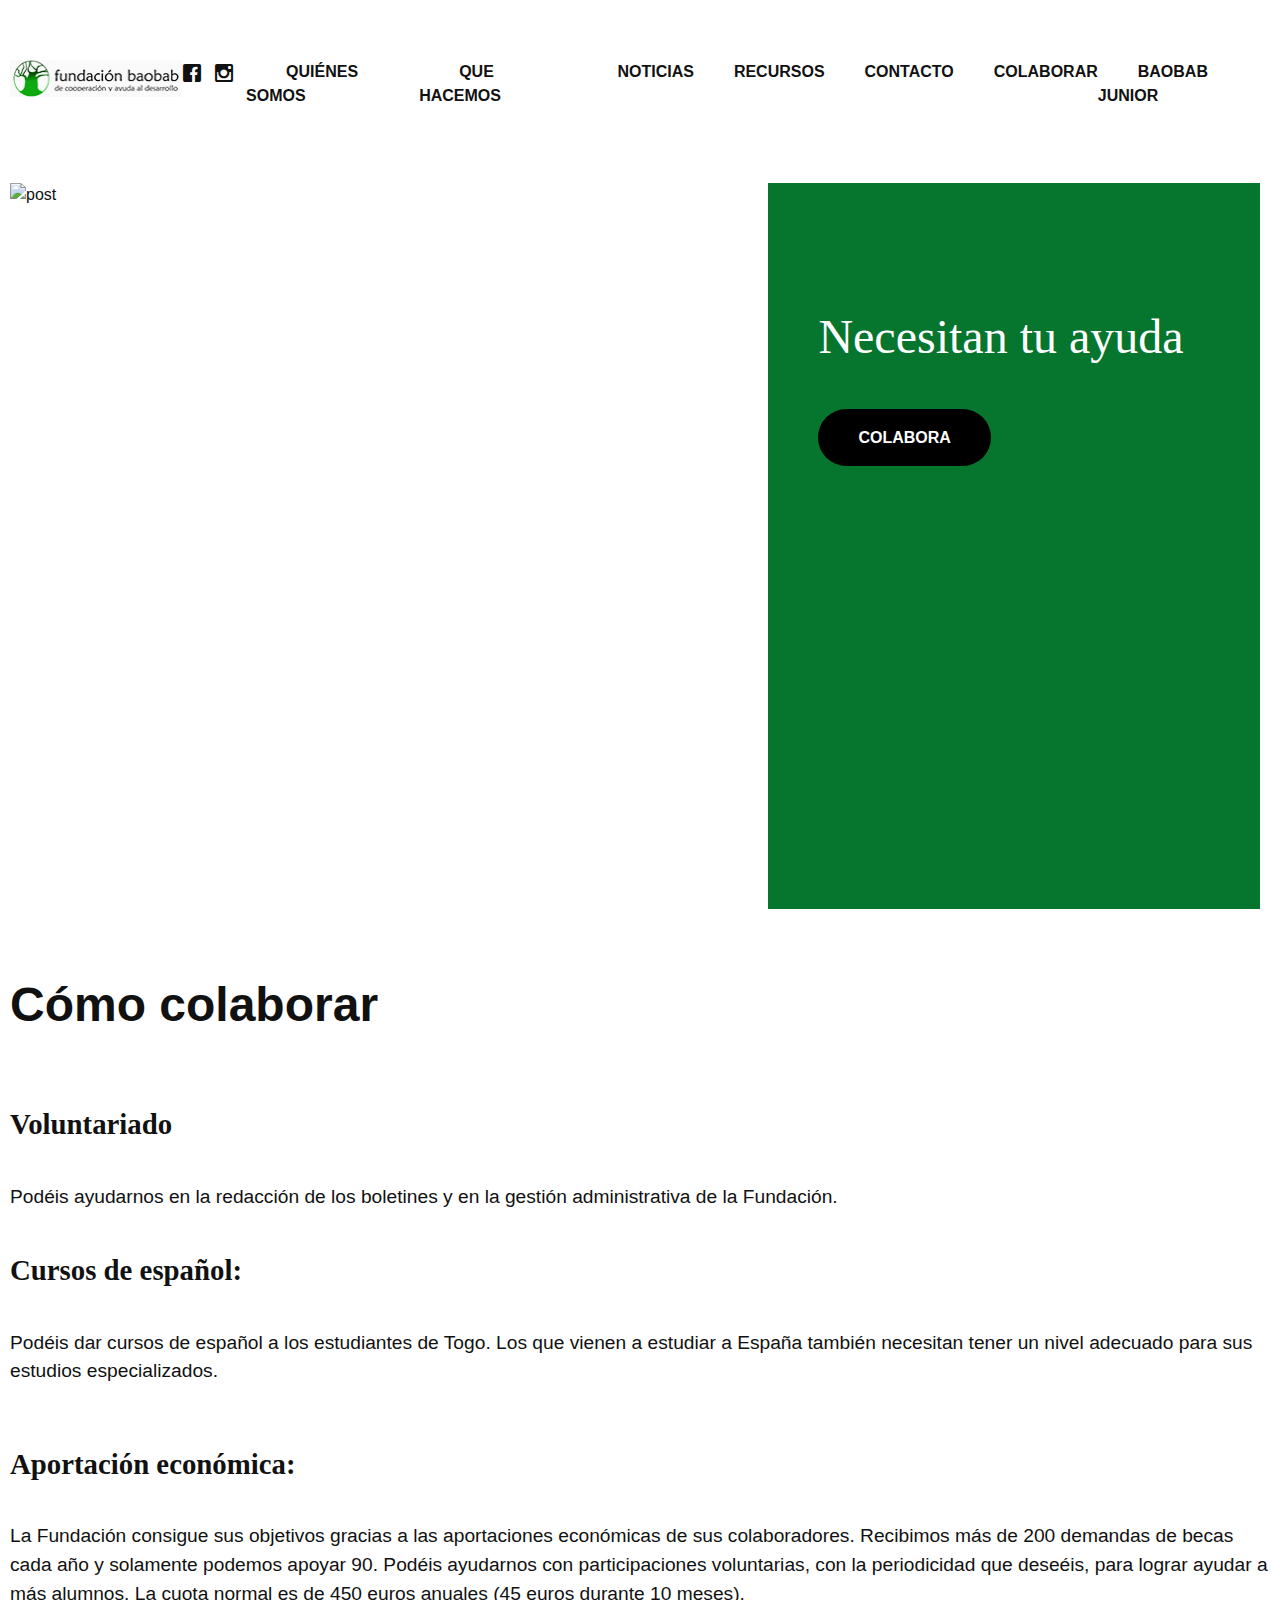
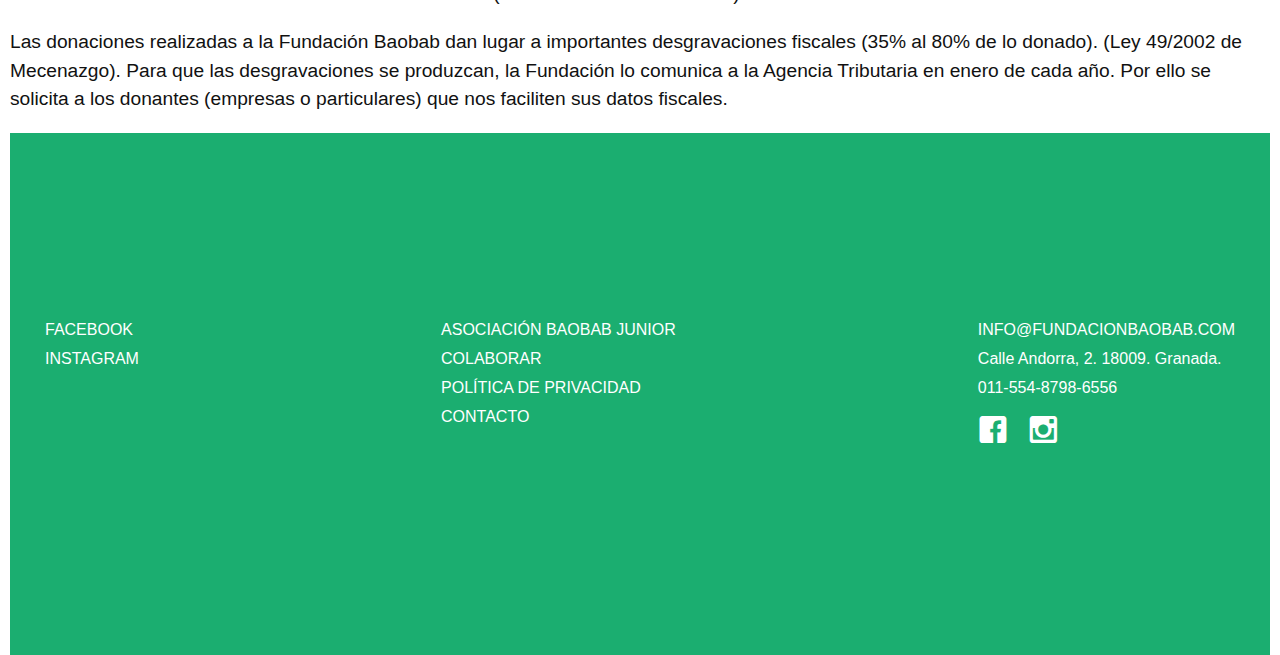
==== colaborar.html @ 666ff0b3 "muchos cambios" ====
<!DOCTYPE html>
<html>
<head>
	<title>Fundación Baobab</title>

    <meta charset="utf-8">
    <meta http-equiv="X-UA-Compatible" content="IE=edge">
    <meta name="viewport" content="width=device-width, initial-scale=1.0">
    <meta name="format-detection" content="telephone=no">
    <meta name="apple-mobile-web-app-capable" content="yes">
    <meta name="author" content="TemplatesJungle">
    <meta name="keywords" content="magazine, blog, lifestyle">
    <meta name="description" content="Fundación Baobab">

    <link rel="stylesheet" type="text/css" href="css/normalize.css">
	<link rel="stylesheet" type="text/css" href="icomoon/icomoon.css">
	<link rel="stylesheet" type="text/css" href="fonts/fonts.css">
	<link rel="stylesheet" type="text/css" href="css/main.css">
    <link href="https://cdn.jsdelivr.net/npm/bootstrap@5.3.2/dist/css/bootstrap.min.css" rel="stylesheet" integrity="sha384-T3c6CoIi6uLrA9TneNEoa7RxnatzjcDSCmG1MXxSR1GAsXEV/Dwwykc2MPK8M2HN" crossorigin="anonymous">
	<!-- script
	================================================== -->
	<script src="js/modernizr.js"></script>

</head>
<body>

<div id="entire-wrapper">
	<header id="header">
		<div class="container">
			<div class="row">
				<div class="header-wrap">
					<div class="top-left">
						<div class="main-logo">
							<a href="index.html">
								<img src="images/logo1.jpg" alt="logo">
							</a>
						</div><!--main-logo-->
						<div class="social-links">
							<ul>
								<li>
									<a href="#">
										<i class="icon icon-facebook"></i>
									</a>
								</li>

								<li>
									<a href="#"><i class="icon icon-instagram"></i>
									</a>
								</li>


							</ul>
						</div><!--social-links-->
					</div><!--top-left-->
					<nav id="navbar" class="header-nav">
						<div class="header-menu">	
							<ul class="nav-menu nav-hvr">

							
								<li class="nav-item">
									<a href="index.html#fundacion" class="nav-link" >Quiénes somos</a>
								</li>
								<li class="nav-item">
									<a href="index.html#hacemos" class="nav-link" >Que hacemos</a>
								</li>
								<li class="nav-item">
									<a href="index.html#noticias" class="nav-link">Noticias</a>
								</li>
								<li class="nav-item">
									<a href="index.html#recursos" class="nav-link" >Recursos</a>
								</li>
								<li class="nav-item">
									<a href="index.html#contacto" class="nav-link">Contacto</a>
								</li>
								<li class="nav-item">
									<a href="colaborar.html" data-hover="Donación" class="nav-link">Colaborar</a>
								</li>
								<li class="nav-item">
									<a href="index.html#asociacion"  class="nav-link">Baobab Junior</a>
								</li>
								<!-- <li class="nav-item">
									<a href="https://templatesjungle.gumroad.com/l/lifestyle-magazine-html-template" data-hover="GET PRO" class="nav-link"> GET PRO </a>
								</li> -->
							</ul>

				            <div class="hamburger">
				                <span class="bar"></span>
				                <span class="bar"></span>
				                <span class="bar"></span>
				            </div>

						</div><!--header-menu-->
					</nav>
				</div><!--header-wrap-->
			</div>
		</div><!--container-->
	</header>

	<section id="about-page">
		<div class="container">
			<div class="abp-post-wrap">
				<div class="row">
					<figure>
						<img src="images/baobab1.jpg" alt="post">
					</figure>
					<div class="abp-post-content" style="background-color: #06752E;color:white">
							<h3>Necesitan tu ayuda</h3>
							<!-- <p>Let’s Discover more about yournext destination</p> -->
							<div class="btn-wrap">
								<a href="#" class="btn-accent btn-pill">COLABORA</a>
							</div>
					</div><!--abp-post-content-->
				</div>		
			</div>
		</div>
	</section>

	<section id="colaborar">
		<div class="container">
			<div class="row">
					<h2 class="section-title" >Cómo colaborar</h2>
					<div class="col-md-6">
						<h4><strong>Voluntariado</strong></h4>
						<p>Podéis ayudarnos en la redacción de los boletines y en la gestión administrativa de la Fundación.</p>
						<h4><strong>Cursos de español:</strong>  </h4>
						<p>Podéis dar cursos de español a los estudiantes de Togo. Los que vienen a estudiar a España también necesitan tener un nivel adecuado para sus estudios especializados.</p>
					</div>
					<div class="col-md-6">				
						<h4><strong> Aportación económica:</strong></h4>
						 <p>La Fundación consigue sus objetivos gracias a las aportaciones económicas de sus colaboradores. Recibimos más de 200 demandas de becas cada año y solamente podemos apoyar 90. Podéis ayudarnos con participaciones voluntarias, con la periodicidad que deseéis, para lograr ayudar a más alumnos. La cuota normal es de 450 euros anuales (45 euros durante 10 meses).</p>
						<p>Las donaciones realizadas a la Fundación Baobab dan lugar a importantes desgravaciones fiscales (35% al 80% de lo donado).  (Ley 49/2002 de Mecenazgo). Para que las desgravaciones se produzcan, la Fundación lo comunica a la Agencia Tributaria en enero de cada año.  Por ello se solicita a los donantes (empresas o particulares) que nos faciliten sus datos fiscales.</p>
					</div>

			</div>
		  </div>
	</section>
	

<footer id="footer">
	<div class="container">
		<div class="footer-content">
			<div class="footer-menu social-media">
				<ul>
					<li><a href="#">facebook</a></li>
					<li><a href="#">instagram</a></li>
				</ul>
			</div>

			<div class="footer-menu">
				<ul>
					<li><a href="index.html#asociacion">Asociación Baobab Junior</a></li>
					<li><a href="colaborar.html">Colaborar</a></li>
					<li><a href="#">Política de privacidad</a></li>
					<!-- <li><a href="#">Term</a></li> -->
					<li><a href="index.html#contacto">Contacto</a></li>
				</ul>
			</div>


			<div class="footer-menu">
				<ul class="address">
					<li><a href="#">info@fundacionbaobab.com</a></li>
					<li>Calle Andorra, 2. 18009. Granada.</li>
					<li>011-554-8798-6556</li>
				</ul>
				<div class="social-links">
					<ul>
						<li>
							<a href="#">
								<i class="icon icon-facebook"></i>
							</a>
						</li>

						<li>
							<a href="#"><i class="icon icon-instagram"></i>
							</a>
						</li>

					</ul>
				</div><!--social-links-->
			</div>
		</div><!--footer-content-->
	</div>
</footer>

<script src="js/jquery-1.11.0.min.js"></script>
<script type="text/javascript" src="js/script.js"></script>

</body>
</html>
---- icomoon/icomoon.css ----
@font-face {
  font-family: 'icomoon';
  src:  url('fonts/icomoon.eot?pslwzb');
  src:  url('fonts/icomoon.eot?pslwzb#iefix') format('embedded-opentype'),
    url('fonts/icomoon.ttf?pslwzb') format('truetype'),
    url('fonts/icomoon.woff?pslwzb') format('woff'),
    url('fonts/icomoon.svg?pslwzb#icomoon') format('svg');
  font-weight: normal;
  font-style: normal;
  font-display: block;
}

[class^="icon-"], [class*=" icon-"] {
  /* use !important to prevent issues with browser extensions that change fonts */
  font-family: 'icomoon' !important;
  speak: never;
  font-style: normal;
  font-weight: normal;
  font-variant: normal;
  text-transform: none;
  line-height: 1;

  /* Better Font Rendering =========== */
  -webkit-font-smoothing: antialiased;
  -moz-osx-font-smoothing: grayscale;
}

.icon-th-menu:before {
  content: "\e906";
}
.icon-arrow-right:before {
  content: "\e900";
}
.icon-arrow-left:before {
  content: "\e901";
}
.icon-skype:before {
  content: "\e902";
}
.icon-facebook:before {
  content: "\e903";
}
.icon-instagram:before {
  content: "\e904";
}
.icon-twitter:before {
  content: "\e907";
}
---- fonts/fonts.css ----
/*! Generated by Font Squirrel (https://www.fontsquirrel.com) on July 18, 2021 */



@font-face {
    font-family: 'futurabold';
    src: url('futura_bold_font.woff2') format('woff2'),
         url('futura_bold_font.woff') format('woff');
    font-weight: normal;
    font-style: normal;

}




@font-face {
    font-family: 'futurabook';
    src: url('futura_book_font.woff2') format('woff2'),
         url('futura_book_font.woff') format('woff');
    font-weight: normal;
    font-style: normal;

}




@font-face {
    font-family: 'futuraextra_black';
    src: url('futura_extra_black_font.woff2') format('woff2'),
         url('futura_extra_black_font.woff') format('woff');
    font-weight: normal;
    font-style: normal;

}




@font-face {
    font-family: 'futuraheavy';
    src: url('futura_heavy_font.woff2') format('woff2'),
         url('futura_heavy_font.woff') format('woff');
    font-weight: normal;
    font-style: normal;

}




@font-face {
    font-family: 'futuralight';
    src: url('futura_light_bt.woff2') format('woff2'),
         url('futura_light_bt.woff') format('woff');
    font-weight: normal;
    font-style: normal;

}




@font-face {
    font-family: 'futuralight';
    src: url('futura_light_font.woff2') format('woff2'),
         url('futura_light_font.woff') format('woff');
    font-weight: normal;
    font-style: normal;

}




@font-face {
    font-family: 'futuramedium';
    src: url('futura_medium_bt.woff2') format('woff2'),
         url('futura_medium_bt.woff') format('woff');
    font-weight: normal;
    font-style: normal;

}




@font-face {
    font-family: 'futuramedium';
    src: url('futura_medium_condensed_bt.woff2') format('woff2'),
         url('futura_medium_condensed_bt.woff') format('woff');
    font-weight: normal;
    font-style: normal;

}
---- css/main.css ----
/*
Theme Name: LifeStyle Magazine
Theme URI: https://templatesjungle.com/
Author: TemplatesJungle
Author URI: https://templatesjungle.com/
Description: LifeStyle Magazine is specially designed product packaged for Life Style bloggers.
Version: 1.1
*/

/*--------------------------------------------------------------
/** 1. Base Styles
--------------------------------------------------------------*/
*,
*::before,
*::after {
  -webkit-box-sizing: border-box;
  -moz-box-sizing: border-box;
  box-sizing: border-box;
}

html {
  box-sizing: border-box;
}

body {
  font-family: "Futura", sans-serif;
  font-size: 16px;
  line-height: 1.5;
  color: #111;
}

body.no-scroll {
  overflow: hidden;
}

section {
  position: relative;
}

a {
  color: #111;
  text-decoration: none !important;
}

a:hover {
  text-decoration: none;
}

ul,
ol {
  margin-top: 0;
  margin-bottom: 10px;
  margin-left: 0;
  padding: 0;
  list-style: none;
}

ul ul,
ol ul,
ul ol,
ol ol {
  margin-top: 5px;
  margin-bottom: 0;
}

ul li,
ol li {
  margin-bottom: 5px;
  outline: 0;
}

ul li.active a {
  color: #daa556;
}

ul li:last-child,
ol li:last-child {
  margin-bottom: 0;
}

dl {
  margin-top: 0;
  margin-bottom: 2rem;
}

dt,
dd {
  line-height: 1.42857143;
}

dt {
  font-weight: bold;
}

dd {
  margin-left: 0;
}

button,
input,
select,
textarea {
  font-family: inherit;
  font-size: inherit;
  line-height: inherit;
  outline: 0;
}

figure {
  margin: 0;
}

img {
  display: inline-block;
  border: 0;
  max-width: 100%;
  height: auto;
  vertical-align: middle;
}

::selection {
  background:white;
  color: #54595F;
  text-shadow: none;
}

::-moz-selection {
  background:white;
  color: #54595F;
  text-shadow: none;
}

::-webkit-input-placeholder {
  color: #000;
  /* WebKit browsers */
  -webkit-transition: color .2s;
  transition: color .2s;
}

::-moz-placeholder {
  color: #000;
  /* Mozilla Firefox 19+ */
  -webkit-transition: color .2s;
  transition: color .2s;
}

:-ms-input-placeholder {
  color: #000;
  /* Internet Explorer 10+ */
  -webkit-transition: color .2s;
  transition: color .2s;
}

::placeholder {
  color: #000;
  -webkit-transition: color .2s;
  transition: color .2s;
}

/* - Floating & Alignment
------------------------------------------------------------- */
.align-left {
  float: left;
  text-align: left;
}

.align-right {
  float: right;
  text-align: right;
}

.align-center {
  display: block;
  margin-left: auto;
  margin-right: auto;
  text-align: center;
}

/*--------------------------------------------------------------
/** 3. Typography
--------------------------------------------------------------*/

h1,
.h1,
h2,
.h2,
h3,
.h3,
h4,
.h4,
h5,
.h5,
h6,
.h6 {
  font-family: 'Playfair Display';
  line-height: 1.2;
}

h1,
h2,
h3 {
  margin: 0 0 25px;
}

h5,
h6 {
  letter-spacing: 1px;
}

h1,
.h1 {
  font-size: 2.5em;
  line-height: 1.4;
}

h2,
.h2 {
  font-family: 'Futura', Roboto, sans-serif;
  font-size: 1.5em;
  line-height: 1.4;
}

h3,
.h3 {
  font-size: 1.4em;
  line-height: 1.4;
}

h4,
.h4 {
  font-size: 1.1em;
  line-height: 1.4;
}

h5,
.h5 {
  font-size: .83em;
  line-height: 1.25;
}

h6,
.h6 {
  font-size: .67em;
  line-height: 1.1;
}

h1 small,
h2 small,
h3 small,
h4 small,
h5 small,
h6 small {
  font-size: 75%;
}

h1 a,
h2 a,
h3 a,
h4 a,
h5 a,
h6 a {
  font-weight: inherit;
  color: inherit;
  text-decoration: none;
}

p {
  font-size: 14px;
}

p,
ul,
ol,
dl,
table,
fieldset,
blockquote,
address,
pre {}

p:empty {
  display: none;
}

small {
  font-size: 85%;
}

mark {
  background-color: #fcf8e3;
  padding: 0.28rem;
}

dfn,
cite,
em,
i {
  font-style: italic;
}

code,
kbd,
var {
  font-size: 14px;
}

code {
  background-color: #f9f2f4;
}

abbr {
  border-bottom: 0.1px dotted #666;
  cursor: help;
}


/*--------------------------------------------------------------
This is main CSS file that contains custom style rules used in this template
--------------------------------------------------------------*/

/* - Button
------------------------------------------------------------- */
.btn-wrap {
  padding-top: 35px;
}

.btn-wrap a {
  font-weight: 700;
  text-transform: uppercase;
  padding: 20px 40px;
}

.btn-accent {
  background-color: #000;
  color: #fff;
}

.btn-accent:hover {
  background-color: #e9663c;
}

.btn-orange {
  background-color: #e9663c;
  color: #fff;
}

.btn-orange:hover {
  background-color: #c56a4d;
  color: #fff;
}

.btn-submit {
  width: 100%;
  font-weight: 500;
  letter-spacing: 4px;
  padding: 1.6em 0;
}

.btn-pill {
  border-radius: 50px;
}


/*--- Image Hover Effects
-----------------------------------------------*/
.grid figure {
  overflow: hidden;
  background: #111;
  cursor: pointer;
}

.grid figure img {
  position: relative;
  display: block;
  min-height: 100%;
  max-width: 100%;
  opacity: 0.8;
  object-fit: cover;
}

figure.effect-zoom-out img {
  opacity: 1;
  -webkit-transition: opacity 0.45s, -webkit-transform 0.45s;
  transition: opacity 0.45s, transform 0.45s;
  -webkit-transform: translate3d(-15px, 0, 0) scale(1.12);
  transform: translate3d(-15px, 0, 0) scale(1.12);
  -webkit-backface-visibility: hidden;
  backface-visibility: hidden;
}

figure.effect-zoom-out:hover img {
  opacity: 0.5;
  -webkit-transform: translate3d(0, 0, 0) scale(1);
  transform: translate3d(0, 0, 0) scale(1);
}

.text-hvr-effect .grid figcaption {
  position: absolute;
  top: 0;
  left: 0;
  height: 100%;
}

figure.effect-zoom-out figcaption>.title {
  position: absolute;
  padding: 1em 1.2em;
  left: 28px;
  right: 0;
  bottom: 0;
}

figure.effect-zoom-out p {
  width: 80%;
  border-left: 3px solid #fff;
  opacity: 0;
  -webkit-transition: opacity 1s, -webkit-transform 1s;
  transition: opacity 1s, transform 1s;
  -webkit-transform: translate3d(-40px, 0, 0);
  transform: translate3d(-40px, 0, 0);
  font-size: 1.2em;
  padding-left: 10px;
  margin: 100px 55px;
}

figure.effect-zoom-out:hover p {
  opacity: 1;
}

/*--- Section Title
-----------------------------------------------*/
.section-title {
  font-size: 3em;
  line-height: 1.5;
  font-weight: 600;
  color: #111;
}

h3.section-title {
  font-size: 3em;
}

/*--- Layer Text
-----------------------------------------------*/
.layer-vertical-text {
  font-size: 14em;
  font-weight: 900;
  color: #eff1f3;
  text-transform: uppercase;
  position: absolute;
  z-index: -1;
  text-orientation: upright;
  writing-mode: vertical-rl;
  letter-spacing: -130px;
}

.layer-vertical-text.colored {
  color: #f35656;
}

.layer-vertical-text.left-align {
  top: 0;
  left: 20px;
}

/*----- Grid Layout
--------------------------------------------------------------*/
.container {
  max-width: 1399px;
  padding-right: 15px;
  padding-left: 15px;
  margin-right: auto;
  margin-left: auto;
}

.row {
  display: -ms-flexbox;
  display: flex;
  -ms-flex-wrap: wrap;
  flex-wrap: wrap;
  margin-right: -15px;
  margin-left: -15px;
}

/*----- Header
--------------------------------------------------------------*/
#entire-wrapper {
  padding: 0 10px;
}

header#header {
  padding: 60px 0;
}

#header .header-wrap {
  display: flex;
  justify-content: space-between;
  width: 100%;
}

#header .header-wrap .top-left {
  display: flex;
}

/*----- Header Social links
--------------------------------------------------------------*/
.header-wrap .social-links {
  /* margin-left: 37px; */
}

.social-links ul {
  display: flex;
}

.social-links a {
  padding-right: 12px;
  font-size: 20px;
}

.social-links a:hover {
  color: #f45330;
}

@media (max-width: 1200px) {
  .header-wrap .social-links {
    display: none;
  }
}

/*----- Header Menu
--------------------------------------------------------------*/
.header-nav .header-menu ul {
  display: flex;
}

.header-nav .header-menu a.nav-link {
  font-weight: 700;
  text-transform: uppercase;
  margin-left: 40px;
}

.header-nav .header-menu a.icon-nav {
  display: none;
}

.header-menu .hamburger {
  display: none;
}

.header-menu .hamburger .bar {
  display: block;
  width: 25px;
  height: 3px;
  margin: 5px auto;
  -webkit-transition: all 0.3s ease-in-out;
  transition: all 0.3s ease-in-out;
  background-color: #101010;
}

@media (max-width: 1200px) {
  .header-nav .header-menu a.nav-link {
    margin-left: 40px;
  }
}

@media only screen and (max-width: 1080px) {
  .header-menu .nav-menu {
    position: fixed;
    left: -100%;
    top: 1rem;
    width: 100%;
    height: 100%;
    background-color: rgba(255, 255, 255, 0.9);
    flex-direction: column;
    text-align: center;
    transition: 0.3s;
    z-index: 5;
    padding-top: 10em;
  }

  .header-menu .nav-menu li.nav-item {
    margin-bottom: 50px;
  }

  .header-menu .nav-menu a.nav-link {
    font-size: 1.5em !important;
  }

  .header-menu .nav-menu.active {
    left: 0;
  }

  .header-menu .hamburger {
    display: block;
    cursor: pointer;
    z-index: 9;
    position: absolute;
    right: 40px;
  }

  .hamburger.active .bar:nth-child(2) {
    opacity: 0;
  }

  .hamburger.active .bar:nth-child(1) {
    transform: translateY(8px) rotate(45deg);
  }

  .hamburger.active .bar:nth-child(3) {
    transform: translateY(-8px) rotate(-45deg);
  }
}

/*----- Hover Effect Menu
--------------------------------------------------------------*/
.nav-hvr-effect * {
  box-sizing: border-box;
  -webkit-transition: all 0.35s ease;
  transition: all 0.35s ease;
}

.nav-hvr-effect li {
  overflow: hidden;
}

.nav-hvr-effect a {
  position: relative;
  display: inline-block;
}

.nav-hvr-effect a:before,
.nav-hvr-effect a:after {
  position: absolute;
  -webkit-transition: all 0.35s ease;
  transition: all 0.35s ease;
}

.nav-hvr-effect a:after {
  position: absolute;
  bottom: 100%;
  left: 0;
  content: attr(data-hover);
  color: #dc4b4b;
  white-space: nowrap;
}

.nav-hvr-effect li:hover a,
.nav-hvr-effect .current a {
  transform: translateY(100%);
}


/*----- Summary Section
--------------------------------------------------------------*/
#summary-wrapper .summary-content {
  display: flex;
  margin-bottom: 60px;
}

#summary-wrapper .summary-item img {
  width: 100%;
}

.summary-content .summar-title {
  display: flex;
  align-items: center;
  line-height: 1.2;
  padding: 22px 24px;
}

.summary-content .summar-title span.number {
  font-size: 3.5em;
  line-height: 1;
  color: #f45330;
  padding-right: 15px;
}

@media only screen and (max-width: 1199px) {
  #summary-wrapper .summary-content {
    flex-wrap: wrap;
  }

  #summary-wrapper .summary-content .summary-item {
    width: 24.99%;
  }
}

@media only screen and (max-width: 999px) {
  #summary-wrapper .summary-content .summary-item {
    width: 33.33%;
  }
}

@media only screen and (max-width: 799px) {
  #summary-wrapper .summary-content .summary-item {
    width: 49.99%;
  }
}

@media only screen and (max-width: 599px) {
  #summary-wrapper .summary-content .summary-item {
    width: 100%;
  }
}


/*----- About Section
--------------------------------------------------------------*/
#about-page {
  margin-bottom: 60px;
}

#about-page .abp-post-wrap figure {
  width: 59%;
}

#about-page .abp-post-wrap img {
  width: 100%;
  height: 726px;
  object-fit: cover;
}

#about-page .abp-post-content {
  width: 39%;
  padding: 125px 95px 0;
  background-color: #f2e2dB;
  margin-left: 15px;
}

#about-page .abp-post-content h3 {
  font-size: 3em;
  font-weight: 100;
  line-height: 1.2;
}

#about-page .abp-post-content p {
  font-size: 1.7em;
}

@media only screen and (max-width: 1365px) {
  #about-page .abp-post-content {
    padding: 125px 50px 0;
  }
}

@media only screen and (max-width: 1200px) {
  #about-page .abp-post-content h3 {
    font-size: 2.6em;
  }
}

@media (max-width: 1024px) {
  #about-page .abp-post-wrap figure {
    width: 100%;
  }

  #about-page .abp-post-content {
    padding: 80px;
    width: 100%;
    margin-top: 30px;
    margin-left: 0;
  }
}

@media (max-width: 500px) {
  #about-page .abp-post-content {
    padding: 40px;
  }

  #about-page .abp-post-content h3 {
    font-size: 2.2em;
  }
}

/*----- Subscribe Section
--------------------------------------------------------------*/
#subscribe {
  margin-bottom: 100px;
}

#subscribe .subscribe-content {
  background: url(../images/subscribtionimg.jpg) no-repeat;
  width: 100%;
  height: 541px;
}

#subscribe .subscribe-content .entry-content {
  display: flex;
  justify-content: center;
  align-items: baseline;
  margin: 150px auto;
  color: #fff;
}

#subscribe .subscribe-content .section-header {
  width: 45%;
  margin-right: 60px;
}

#subscribe .subscribe-content .section-title {
  line-height: 1.1;
  color: #fff;
}

#subscribe .subscribe-content p {
  font-size: 1.4em;
  font-family: 'Playfair Display';
}

form#form {
  width: 371px;
}

form#form input[type="text"] {
  width: 100%;
  height: 44px;
  margin-bottom: 15px;
  text-align: center;
  border: none;
}

form#form button {
  width: 100%;
  height: 44px;
  border: none;
  background: #000;
  color: #fff;
  font-weight: 600;
  cursor: pointer;
}

form#form button:hover {
  background: #e9663c;
}

@media (max-width: 1100px) {
  #subscribe .subscribe-content .entry-content {
    width: 100%;
  }
}

@media (max-width: 930px) {
  #subscribe .subscribe-content .entry-content {
    flex-wrap: wrap;
    text-align: center;
    margin: 80px auto;
  }

  #subscribe .subscribe-content .section-header {
    width: 100%;
    margin: 20px 60px;
  }
}

@media (max-width: 800px) {
  #subscribe .subscribe-content .entry-content {
    margin: 50px auto;
  }

  #subscribe .section-title {
    font-size: 2.5em;
  }
}

@media (max-width: 600px) {
  #subscribe .section-title {
    font-size: 2em;
  }
}


/*----- Popular Stories Section
--------------------------------------------------------------*/
#asociacion{
  margin-bottom: 80px;
}
#popular-stories .grid {
  margin-bottom: 80px;
}

#popular-stories .grid .ps-grid-wrap {
  display: flex;
  margin-bottom: 30px;
}

#popular-stories .ps-grid-wrap.ps-element img {
  width: 100%;
  height: 581px;
}

#popular-stories .ps-grid-item.five-col {
  width: 37%;
  margin-right: 30px;
}

#popular-stories .ps-grid-item.eight-col {
  width: 60%;
}

#popular-stories .ps-grid-item.twelve-col {
  width: 100%;
}

#popular-stories .ps-grid-item.twelve-col img {
  width: 100%;
  height: 425px;
}

#popular-stories .ps-grid-item figure {
  position: relative;
}

#popular-stories .ps-grid-item figcaption {
  position: absolute;
  bottom: 50px;
  color: #fff;
  width: 80%;
  padding: 0 30px;
}

#popular-stories .ps-grid-item h3 {
  font-size: 2.25em;
}

@media (max-width: 1100px) {
  #popular-stories .grid .ps-grid-wrap {
    flex-wrap: wrap;
  }

  #popular-stories .ps-grid-item.five-col {
    width: 100%;
    margin-right: 0;
    margin-bottom: 30px;
  }

  #popular-stories .ps-grid-item.seven-col {
    width: 100%;
  }

  #popular-stories .ps-grid-wrap.ps-element img {
    height: 425px;
  }
}

@media (max-width: 768px) {
  #popular-stories .ps-grid-item h3 {
    font-size: 2em;
  }

  figure.effect-zoom-out p {
    font-size: 1em;
    margin-top: 50px;
  }
}

@media (max-width: 540px) {
  #popular-stories .ps-grid-item figcaption {
    width: 100%;
  }
}


/*----- Featured Post Section
--------------------------------------------------------------*/
.featured-post .grid {
  display: flex;
  width: 100%;
  margin-bottom: 160px;
}

.featured-post .feature-post-item {
  width: 40%;
  position: relative;
}

.featured-post .feature-post-item img {
  width: 100%;
}

.featured-post .grid .post-header {
  position: absolute;
  bottom: 50px;
  width: 100%;
  color: #fff;
  padding: 0 80px;
}

.featured-post .feature-post-item span.category {
  text-transform: uppercase;
  padding: 10px;
  background: #000;
}

.featured-post .feature-post-item h3.post-title {
  font-size: 2em;
  font-weight: 500;
}

.featured-post .post-list {
  background: #1BAE70;
  width: 60%;
  padding: 74px 68px 0 100px;
  color:white;
}

.featured-post .post-list.bg-colored {
  background: #dc4b4b;
  color: #fff;
}

.featured-post .post-list h3.post-title {
  font-size: 1.75em;
  font-weight: 500;
}

.featured-post .post-list li.list-item {
  border-bottom: 1px dashed #000;
  padding-bottom: 20px;
  margin-bottom: 28px;
}

.featured-post .post-list li.list-item:last-child {
  border: none;
}

.featured-post .post-list span.category {
  text-transform: uppercase;
}

@media (max-width: 1336px) {
  .featured-post .post-list {
    padding: 60px 60px 0 80px;
  }

  .featured-post .post-list li.list-item {
    padding-bottom: 10px;
    margin-bottom: 20px;
  }
}

@media (max-width: 1175px) {
  .featured-post .post-list h3.post-title {
    font-size: 1.45em;
  }
}

@media (max-width: 1100px) {
  .featured-post .grid {
    flex-wrap: wrap;
  }

  .featured-post .feature-post-item {
    width: 100%;
  }

  .featured-post .feature-post-item img {
    height: 450px;
    object-fit: cover;
  }

  .featured-post .post-list {
    width: 100%;
    padding-left: 60px;
  }
}


/*----- Health Tips Section
--------------------------------------------------------------*/
.hrl-tips .grid-item.top-item .hrl-item {
  display: flex;
  background: #000;
  color: #fff;
  margin-bottom: 40px;
}

.grid-item.top-item .hrl-item .text-block {
  width: 38%;
  padding: 125px 80px;
  background-color: #06752E;
}

.grid-item.top-item .hrl-item .text-block h3 {
  font-size: 3em;
  font-weight: 100;
  line-height: 1;
}

.grid-item.top-item .hrl-item .text-block p {
  font-size: 1.6em;
  color: #cdcdcd;
}

.grid-item.top-item .hrl-item figure {
  width: 62%;
}

.hrl-tips .hrl-grid-item.bottom-item {
  display: flex;
  margin-bottom: 180px;
}

.hrl-tips .hrl-grid-item.bottom-item .hrl-item {
  width: 33.33%;
  margin-right: 30px;
}

.hrl-tips .hrl-grid-item.bottom-item .hrl-item:last-child {
  margin-right: 0;
}

.hrl-grid-item.bottom-item img {
  width: 100%;
  height: 305px;
  object-fit: cover;
}

.hrl-grid-item.bottom-item h4 {
  font-size: 1.3em;
  font-weight: 500;
}


@media (max-width: 1700px) {
  .layer-vertical-text.left-align {
    display: none;
  }
}

@media (max-width: 1280px) {
  .grid-item.top-item .hrl-item .text-block {
    width: 50%;
  }

  .grid-item.top-item .hrl-item figure {
    width: 50%;
  }
}

@media (max-width: 999px) {
  .hrl-tips .grid-item.top-item .hrl-item {
    flex-wrap: wrap;
  }

  .grid-item.top-item .hrl-item .text-block {
    width: 100%;
  }

  .grid-item.top-item .hrl-item figure {
    width: 100%;
  }

  .grid-item.top-item .hrl-item img {
    width: 100%;
    height: 450px;
    object-fit: cover;
  }
}

@media (max-width: 899px) {
  .hrl-grid-item.bottom-item img {
    height: 190px;
  }
}

@media (max-width: 650px) {
  .hrl-tips .hrl-grid-item.bottom-item {
    flex-wrap: wrap;
  }

  .hrl-tips .hrl-grid-item.bottom-item .hrl-item {
    width: 100%;
    margin-right: 0;
  }

  .grid-item.top-item .hrl-item .text-block {
    padding: 100px 60px;
  }

  .grid-item.top-item .hrl-item .text-block h3 {
    font-size: 2.8em;
    line-height: 1.3;
  }
}

/*----- Footer Part
--------------------------------------------------------------*/


.instagram_profile {}

.instagram_profile_image {}

.instagram_username {}

.instagram_biography {}

.instagram_gallery {}


/*----- Footer Part
--------------------------------------------------------------*/
#footer {
  background: #1BAE70;
  padding: 185px 0;
  color: white;
}

#footer .footer-content {
  display: flex;
  justify-content: space-between;
  margin: 0 20px;
}

#footer a {
  color: white;
  text-transform: uppercase;
}

#footer a:hover {
  color: #e9663c;
}

.footer-menu .social-links a {
  font-size: 30px;
  padding-top: 25px;
  padding-right: 20px;
}

.footer-bottom {
  display: flex;
  justify-content: space-between;
  margin-top: 30px;
}

@media (max-width: 900px) {
  #footer .footer-content {
    flex-wrap: wrap;
  }

  .footer-content .footer-menu {
    flex: 0 0 25%;
    max-width: 25%;
    margin-bottom: 50px;
  }

  .footer-bottom {
    flex-direction: column;
  }
}

@media (max-width: 600px) {
  .footer-content .footer-menu {
    flex: 0 0 50%;
    max-width: 50%;
  }
}

#colaborar h4{
  font-size: 1.8rem !important;
}
#colaborar p{
  font-size: 1.2rem !important;
}
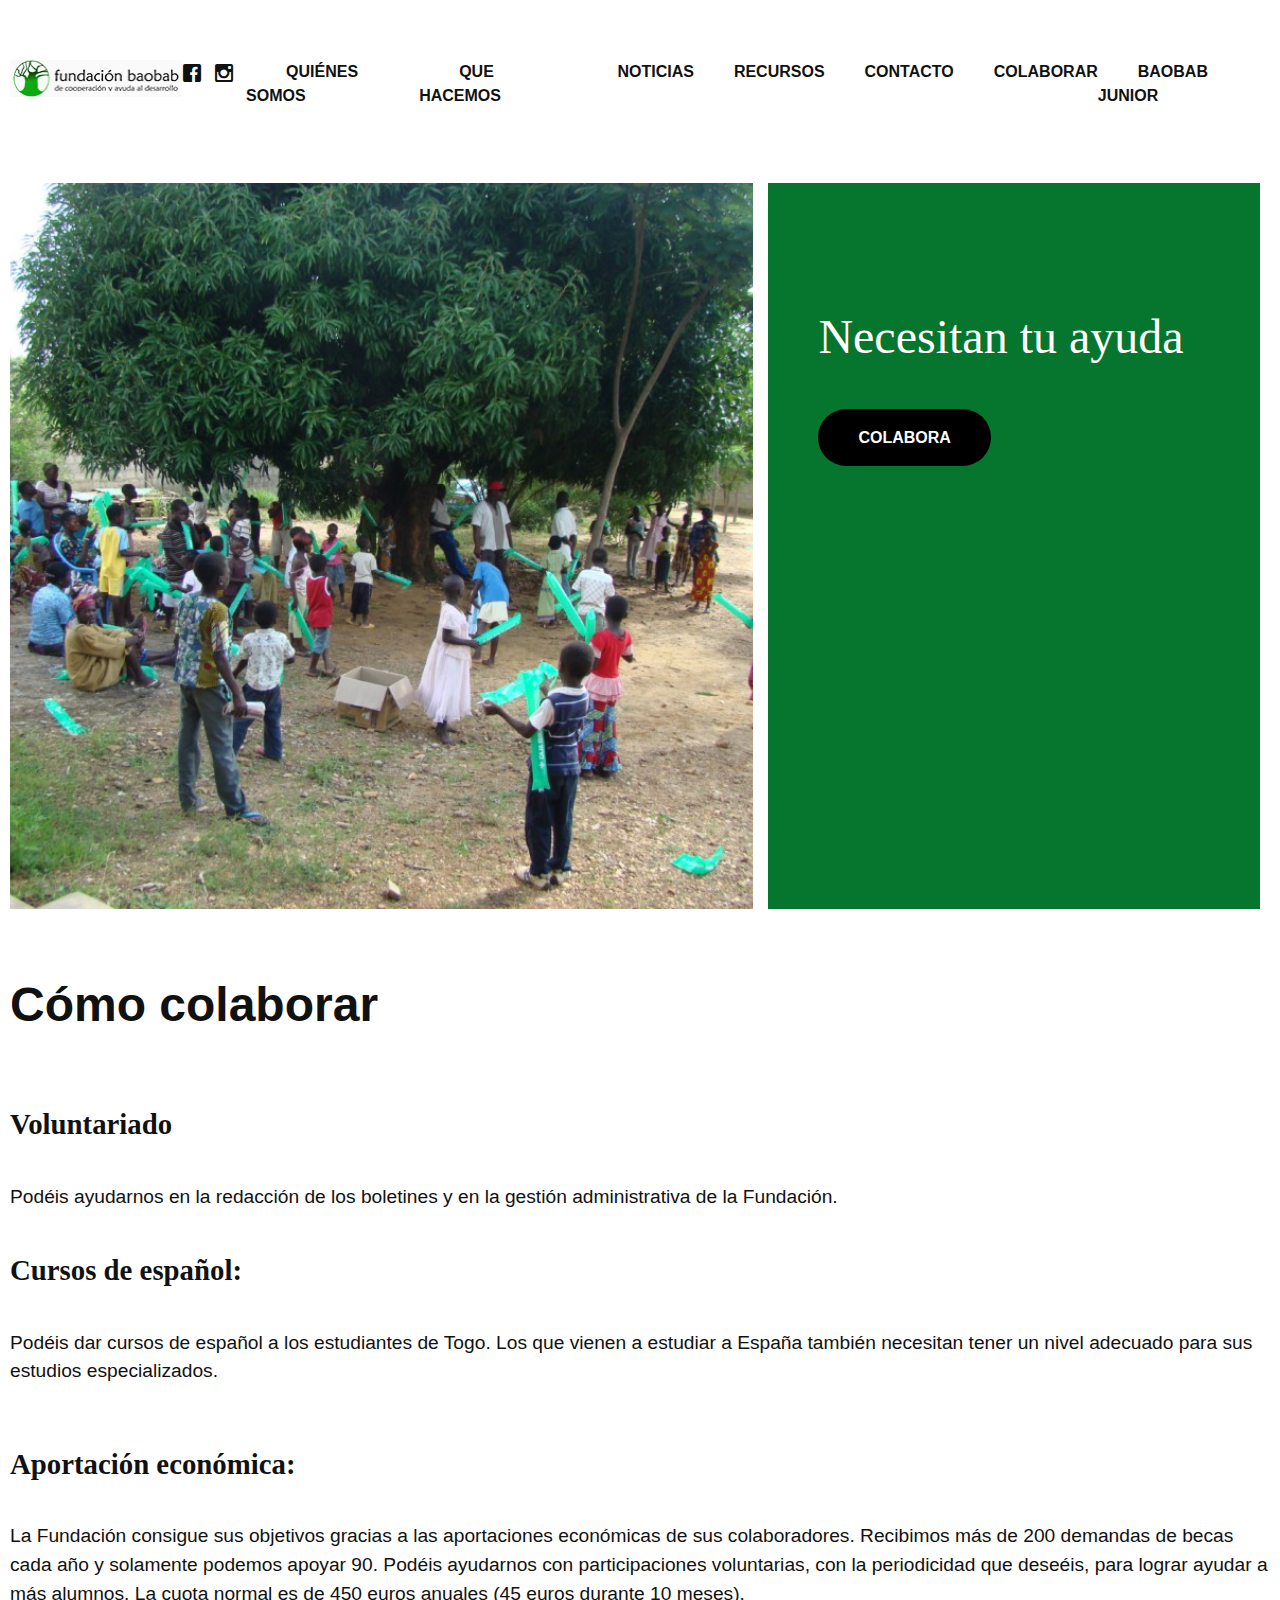
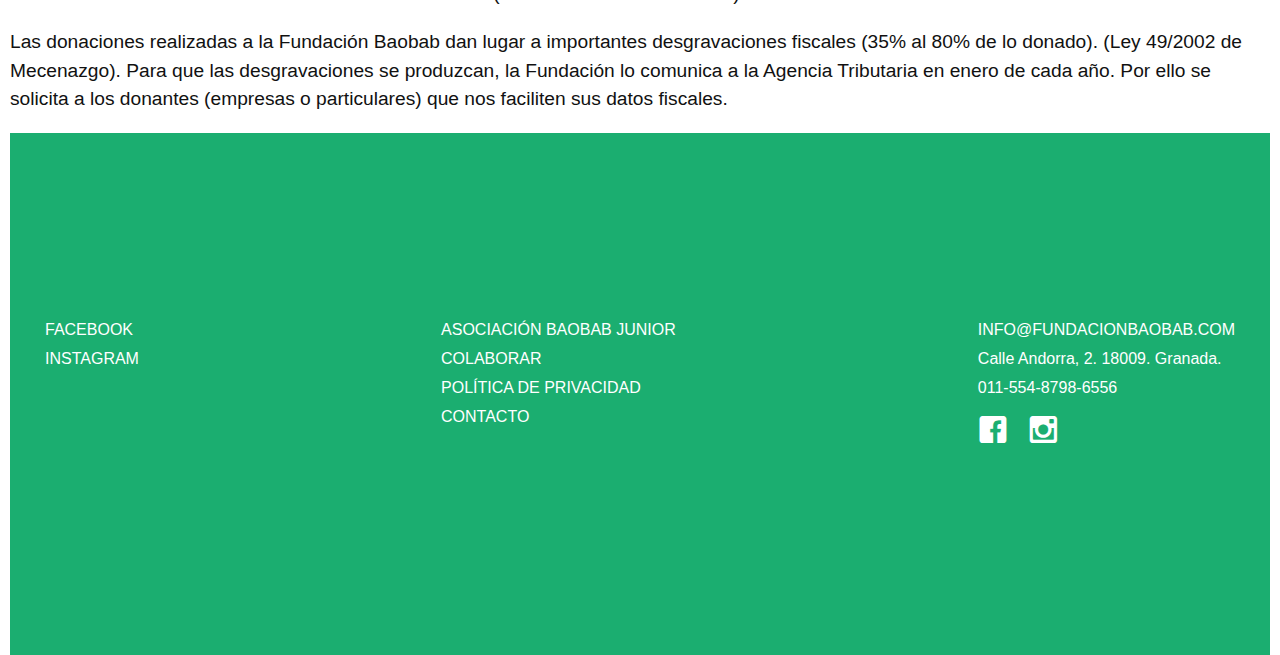
==== commit 84fbce08: "muchos cambios" ====
--- a/colaborar.html
+++ b/colaborar.html
@@ -101,7 +101,7 @@
 			<div class="abp-post-wrap">
 				<div class="row">
 					<figure>
-						<img src="images/baobab1.jpg" alt="post">
+						<img src="images/ninos.jpg" alt="post">
 					</figure>
 					<div class="abp-post-content" style="background-color: #06752E;color:white">
 							<h3>Necesitan tu ayuda</h3>
--- a/css/main.css
+++ b/css/main.css
@@ -571,7 +571,7 @@
     height: 100%;
     background-color: rgba(255, 255, 255, 0.9);
     flex-direction: column;
-    text-align: center;
+    /* text-align: center; */
     transition: 0.3s;
     z-index: 5;
     padding-top: 10em;
@@ -1260,4 +1260,11 @@
 }
 #colaborar p{
   font-size: 1.2rem !important;
+}
+#objetivos p{
+  font-size: 1.2rem !important;
+}
+#patronato li{
+  font-size: 1.2rem !important;
+
 }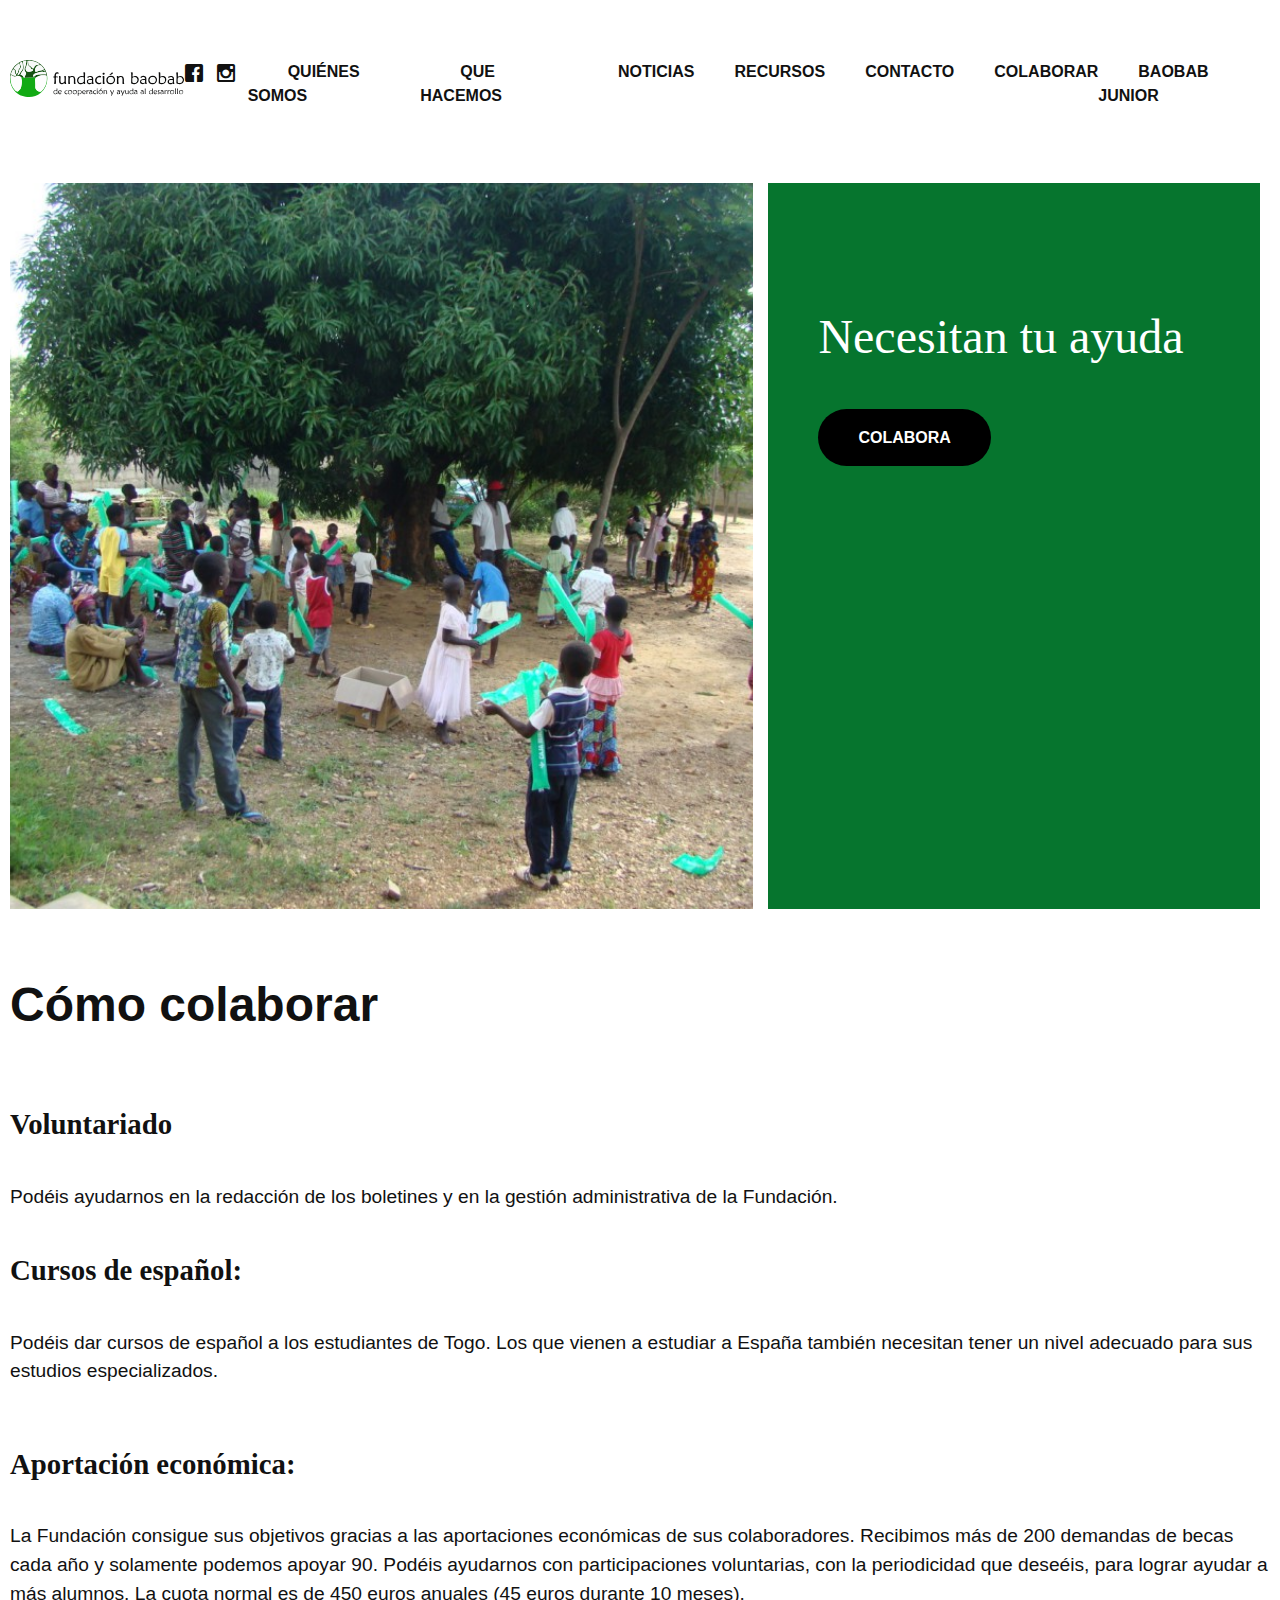
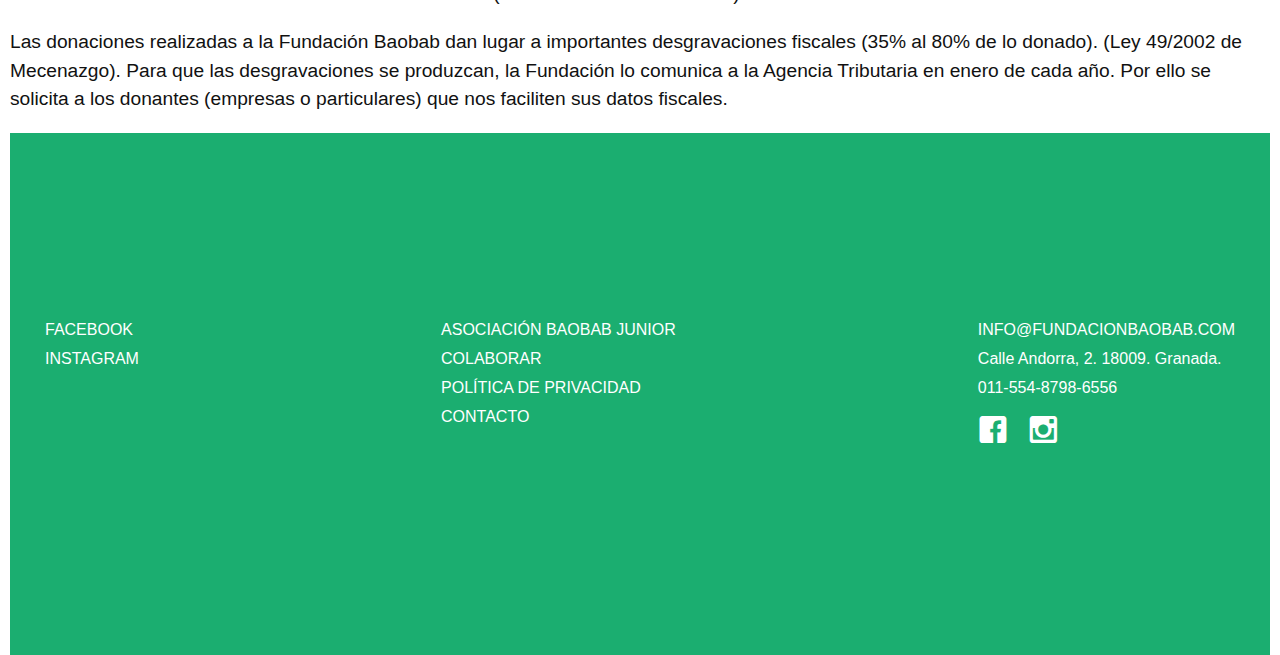
==== commit bf182c7d: "algunos cambios" ====
--- a/colaborar.html
+++ b/colaborar.html
@@ -32,7 +32,7 @@
 					<div class="top-left">
 						<div class="main-logo">
 							<a href="index.html">
-								<img src="images/logo1.jpg" alt="logo">
+								<img src="images/logo2.svg" alt="logo">
 							</a>
 						</div><!--main-logo-->
 						<div class="social-links">
@@ -107,7 +107,7 @@
 							<h3>Necesitan tu ayuda</h3>
 							<!-- <p>Let’s Discover more about yournext destination</p> -->
 							<div class="btn-wrap">
-								<a href="#" class="btn-accent btn-pill">COLABORA</a>
+								<a href="https://docs.google.com/forms/d/1ei9HrgV1BtBt5LHJ2UIoC3OIxoB8uNDBo4g6mvqxrdE/" class="btn-accent btn-pill">COLABORA</a>
 							</div>
 					</div><!--abp-post-content-->
 				</div>		
--- a/css/main.css
+++ b/css/main.css
@@ -519,7 +519,9 @@
 .social-links a:hover {
   color: #f45330;
 }
-
+.main-logo img {
+  width: 11rem;
+}
 @media (max-width: 1200px) {
   .header-wrap .social-links {
     display: none;
@@ -608,6 +610,7 @@
   .hamburger.active .bar:nth-child(3) {
     transform: translateY(-8px) rotate(-45deg);
   }
+
 }
 
 /*----- Hover Effect Menu
@@ -1265,6 +1268,12 @@
   font-size: 1.2rem !important;
 }
 #patronato li{
-  font-size: 1.2rem !important;
-
+    font-size: 1.2rem !important;
+
+}
+
+@media only screen and (max-width: 1080px) {
+  #mapa{
+    width: 99% !important;
+  }
 }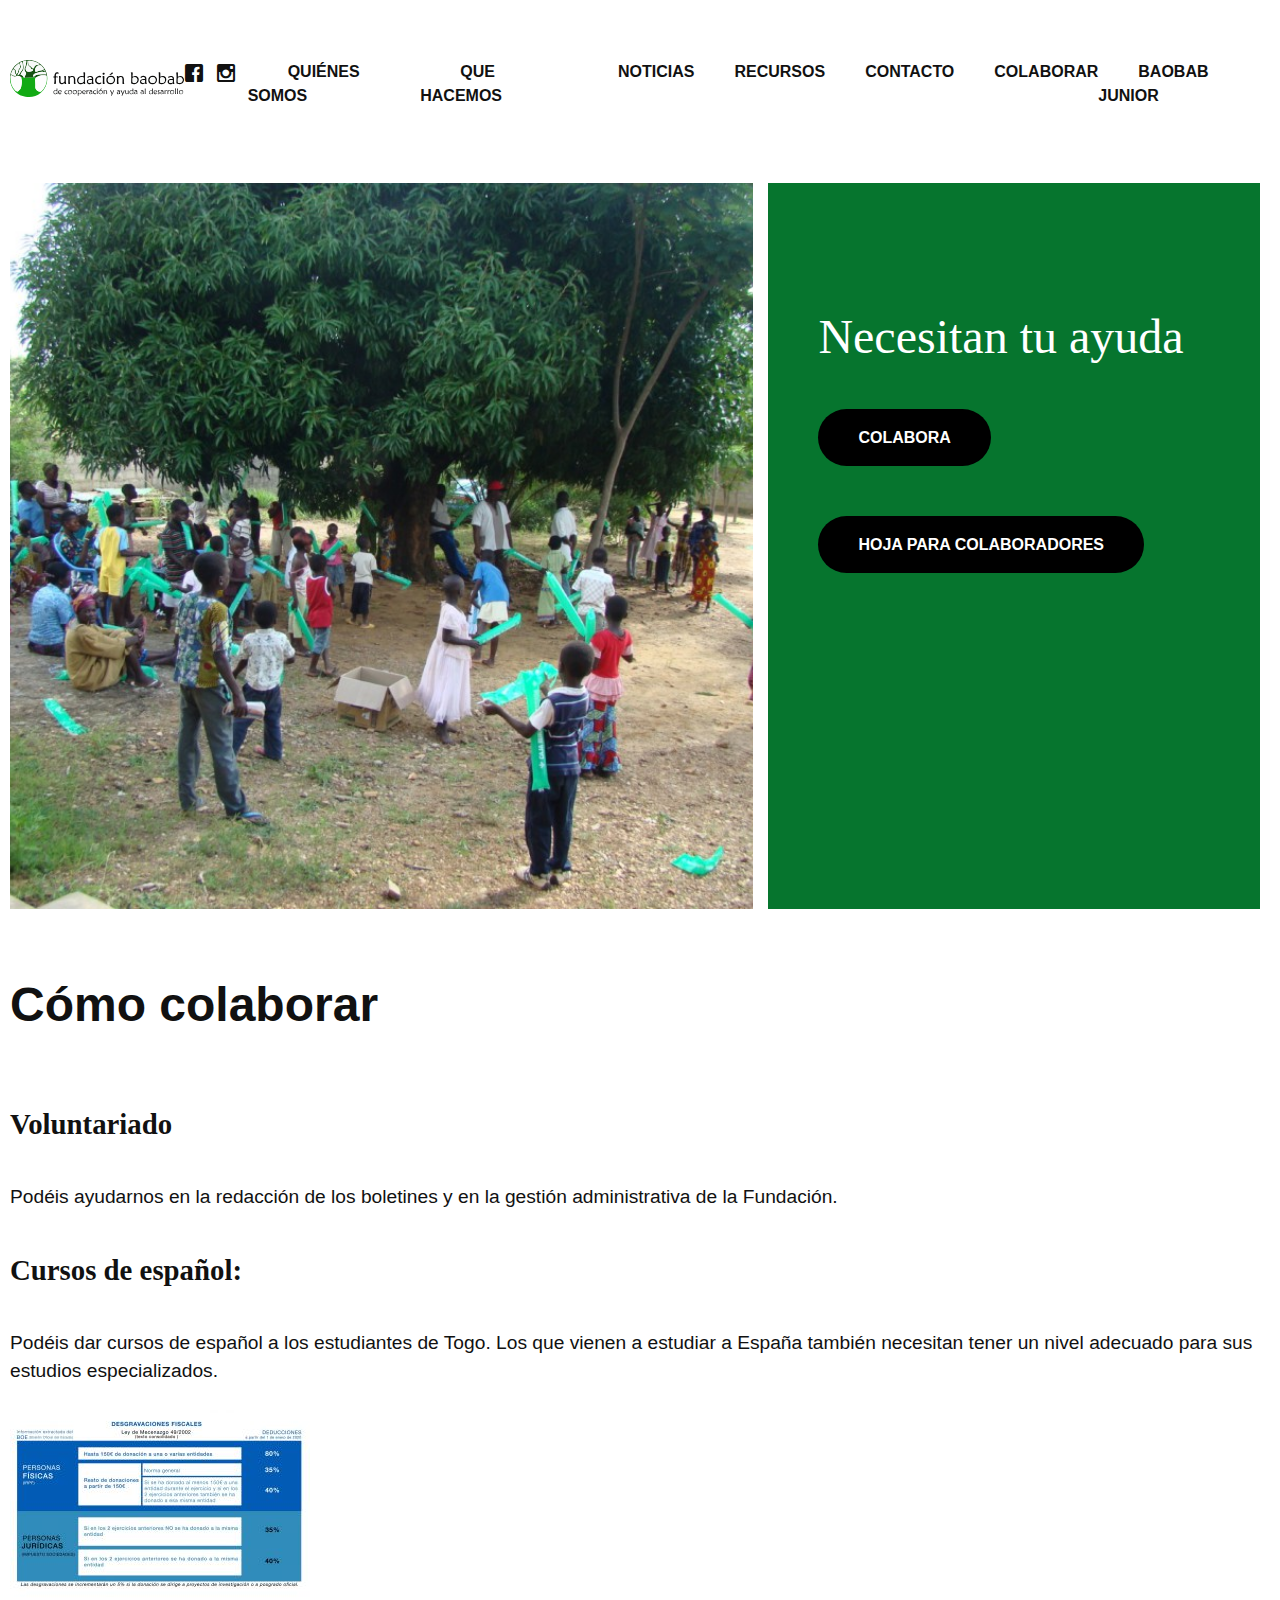
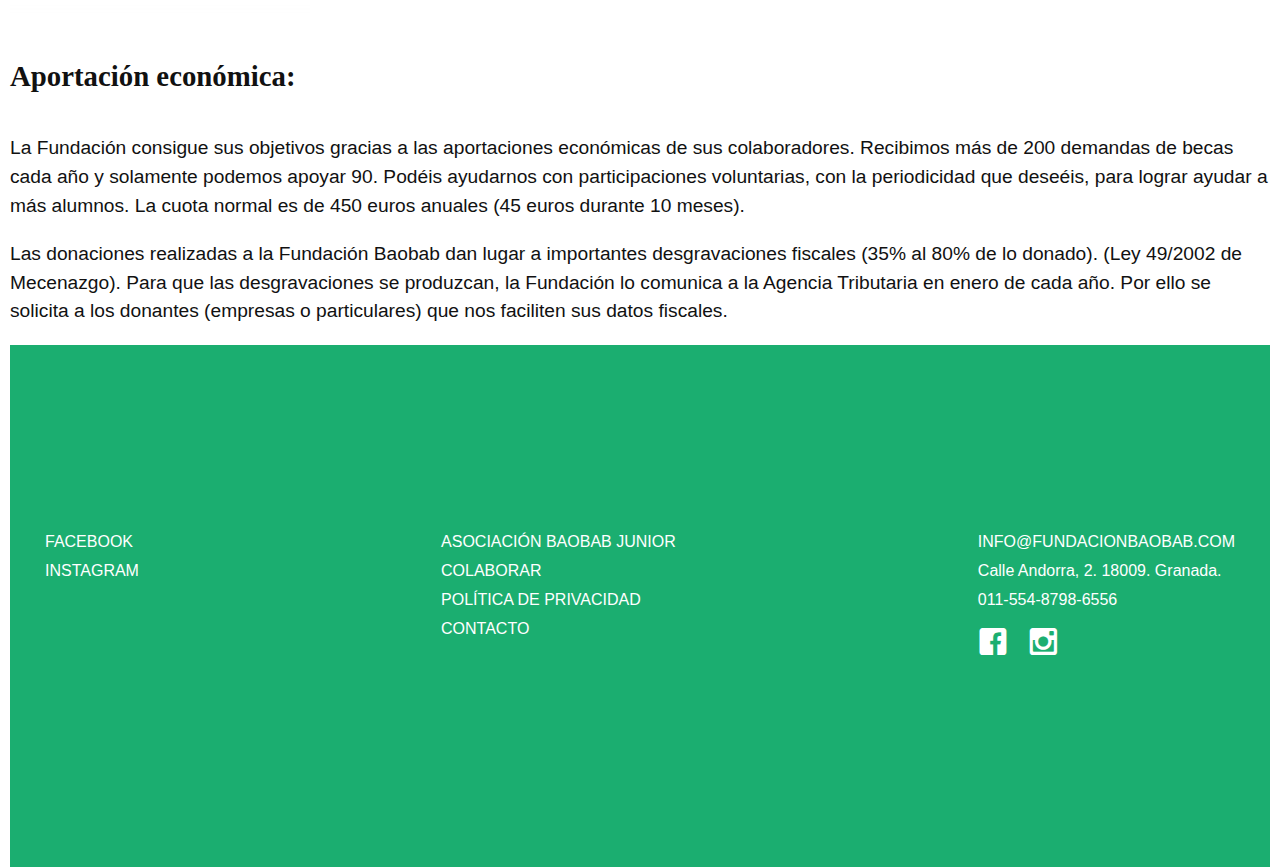
==== commit 03622a43: "cambios iconos redes sociales" ====
--- a/colaborar.html
+++ b/colaborar.html
@@ -38,7 +38,7 @@
 						<div class="social-links">
 							<ul>
 								<li>
-									<a href="#">
+									<a href="https://www.facebook.com/p/Fundaci%C3%B3n-Baobab-100079270340950/">
 										<i class="icon icon-facebook"></i>
 									</a>
 								</li>
@@ -109,6 +109,11 @@
 							<div class="btn-wrap">
 								<a href="https://docs.google.com/forms/d/1ei9HrgV1BtBt5LHJ2UIoC3OIxoB8uNDBo4g6mvqxrdE/" class="btn-accent btn-pill">COLABORA</a>
 							</div>
+							<br>
+							<br>
+							<div class="btn-wrap">
+								<a href="/images/colaboradores.pdf" class="btn-accent btn-pill">Hoja para colaboradores</a>
+							</div>
 					</div><!--abp-post-content-->
 				</div>		
 			</div>
@@ -124,6 +129,8 @@
 						<p>Podéis ayudarnos en la redacción de los boletines y en la gestión administrativa de la Fundación.</p>
 						<h4><strong>Cursos de español:</strong>  </h4>
 						<p>Podéis dar cursos de español a los estudiantes de Togo. Los que vienen a estudiar a España también necesitan tener un nivel adecuado para sus estudios especializados.</p>
+						<a href="#"><img src="images/fiscal.jpg" alt="post"></a>
+
 					</div>
 					<div class="col-md-6">				
 						<h4><strong> Aportación económica:</strong></h4>
@@ -141,7 +148,7 @@
 		<div class="footer-content">
 			<div class="footer-menu social-media">
 				<ul>
-					<li><a href="#">facebook</a></li>
+					<li><a href="https://www.facebook.com/p/Fundaci%C3%B3n-Baobab-100079270340950/">Facebook</a></li>
 					<li><a href="#">instagram</a></li>
 				</ul>
 			</div>
@@ -166,7 +173,7 @@
 				<div class="social-links">
 					<ul>
 						<li>
-							<a href="#">
+							<a href="https://www.facebook.com/p/Fundaci%C3%B3n-Baobab-100079270340950/">
 								<i class="icon icon-facebook"></i>
 							</a>
 						</li>
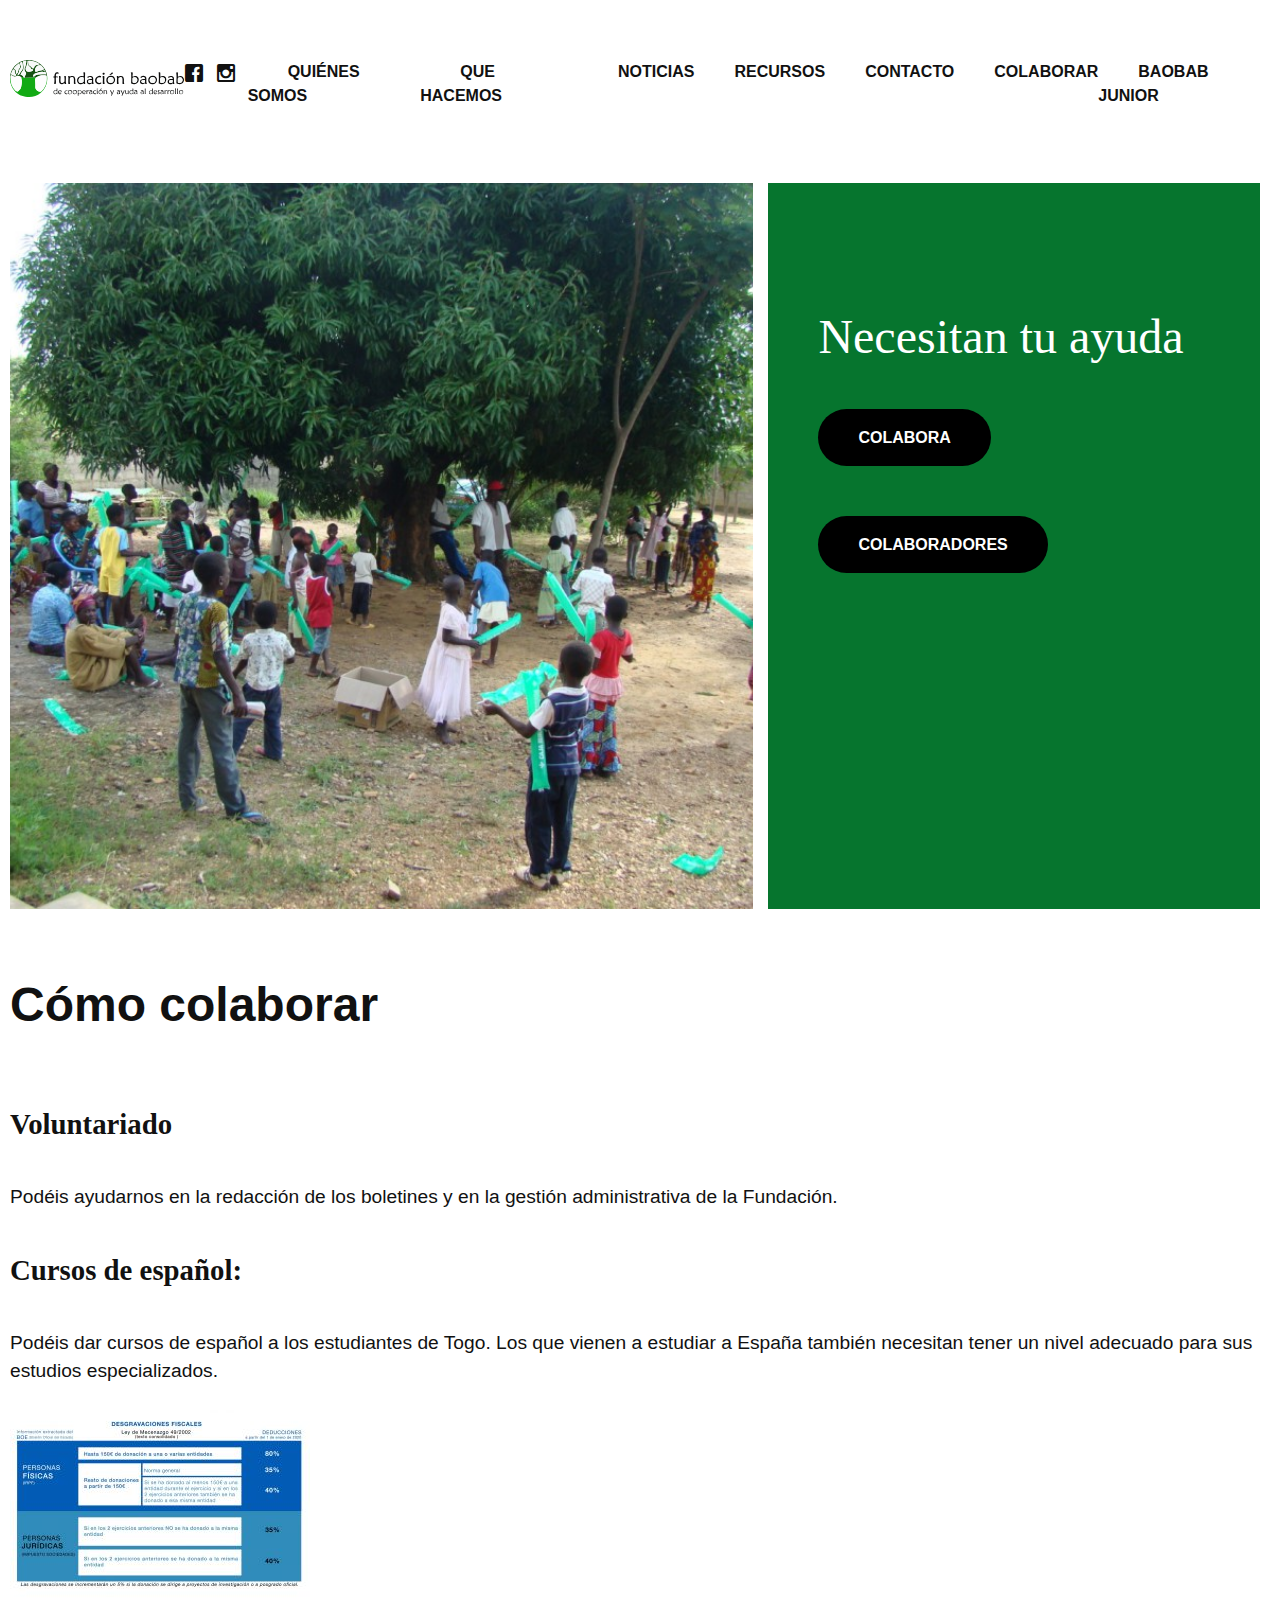
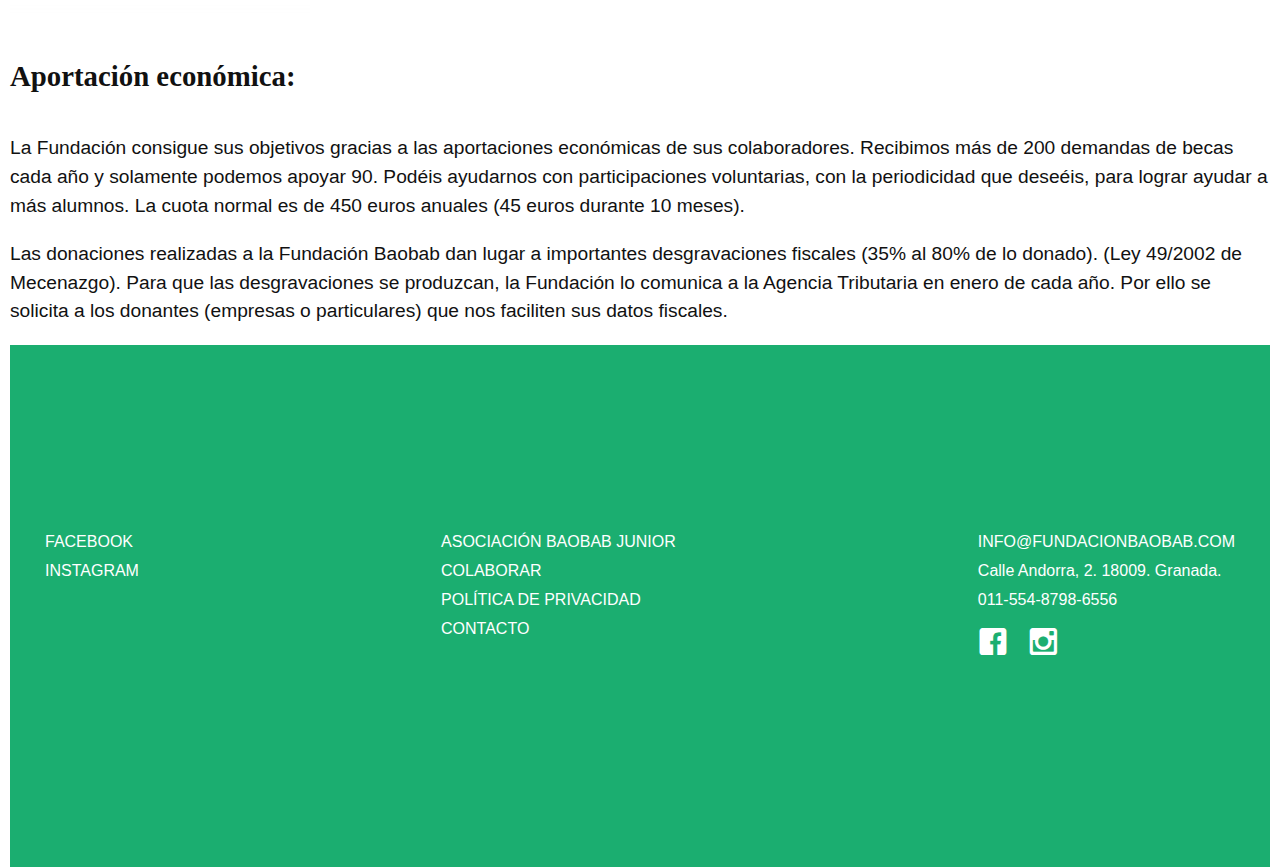
==== commit a98138eb: "colaboradores" ====
--- a/colaborar.html
+++ b/colaborar.html
@@ -112,7 +112,7 @@
 							<br>
 							<br>
 							<div class="btn-wrap">
-								<a href="/images/colaboradores.pdf" class="btn-accent btn-pill">Hoja para colaboradores</a>
+								<a href="/images/colaboradores.pdf" class="btn-accent btn-pill">Colaboradores</a>
 							</div>
 					</div><!--abp-post-content-->
 				</div>		
